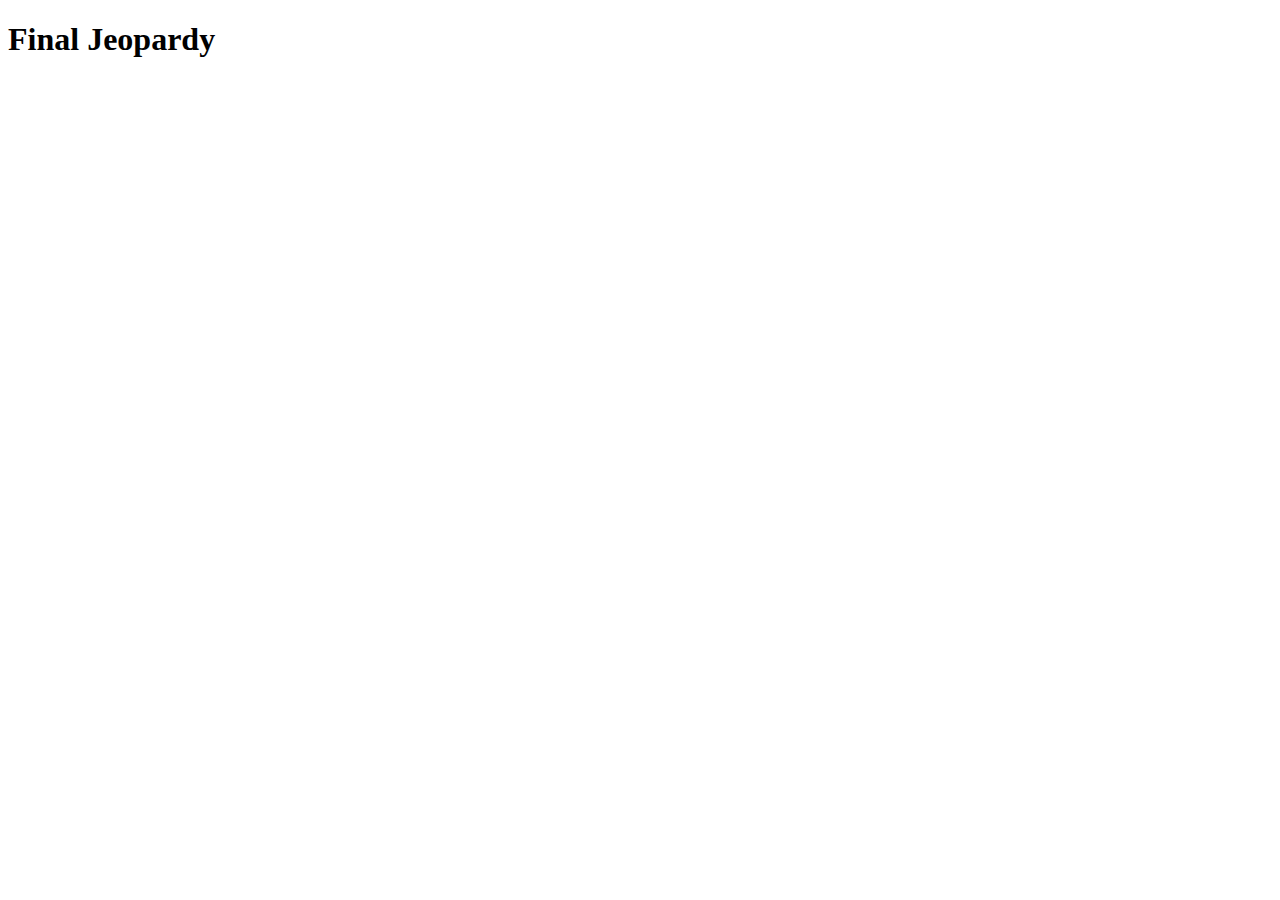
==== final-jeopardy.html @ 98b5b3fa "Initial commit" ====
<!DOCTYPE html>
<html lang="en">
<head>
  <meta charset="UTF-8">
  <meta http-equiv="X-UA-Compatible" content="IE=edge">
  <meta name="viewport" content="width=device-width, initial-scale=1.0">
  <title>Final Jeopardy</title>
</head>
<body>
  <h1>Final Jeopardy</h1>
</body>
</html>
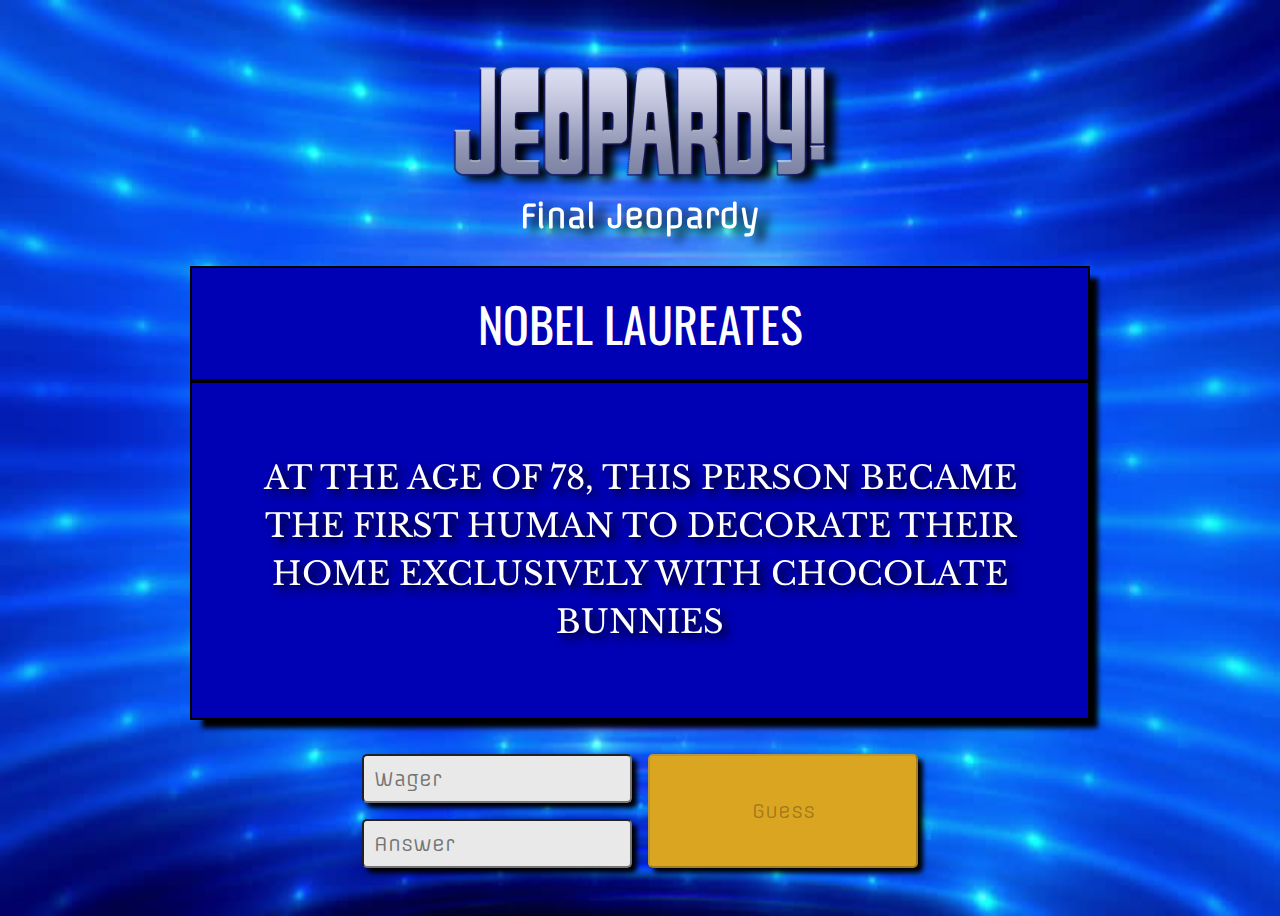
==== commit 51ce81a1: "jeopardy project submission" ====
--- a/final-jeopardy.html
+++ b/final-jeopardy.html
@@ -4,9 +4,33 @@
   <meta charset="UTF-8">
   <meta http-equiv="X-UA-Compatible" content="IE=edge">
   <meta name="viewport" content="width=device-width, initial-scale=1.0">
+  <link rel='stylesheet' href='/styles/style-final.css'>
+  <link rel="preconnect" href="https://fonts.googleapis.com">
+  <link rel="preconnect" href="https://fonts.gstatic.com" crossorigin>
+  <link href="https://fonts.googleapis.com/css2?family=Offside&family=Libre+Baskerville&family=Oswald&display=swap" rel="stylesheet"> 
   <title>Final Jeopardy</title>
 </head>
 <body>
-  <h1>Final Jeopardy</h1>
+  <!-- setting up main flex container -->
+  <main>
+    <!-- logo & header -->
+    <img src="/images/JeopardyLogo.png" id='logo'>
+    <h1>Final Jeopardy</h1>
+    <!-- game board, divs for different types of squares-->
+    <div id='board'>
+      <div class='item category'>
+        <p>NOBEL LAUREATES</p>
+      </div>
+      <div class='item question'>
+        <p>AT THE AGE OF 78, THIS PERSON BECAME THE FIRST HUMAN TO DECORATE THEIR HOME EXCLUSIVELY WITH CHOCOLATE BUNNIES</p>
+      </div>
+    </div>
+    <!-- user input within form -->
+    <form>
+      <input type='text' placeholder='Wager' class='text-box wager' >
+      <input type='text' placeholder='Answer' class='text-box answer' >
+      <input type='submit' value='Guess' id='guess' disabled>
+    </form>  
+  </main>
 </body>
 </html>--- a/styles/style-final.css
+++ b/styles/style-final.css
@@ -0,0 +1,171 @@
+* {
+    margin: 0;
+    padding: 0;
+}
+
+/* general setup, background image styling */
+body {
+    margin-top: 1em;
+    height: 100%;
+    background-image: url(/images/jeopardy-background-2.jpg);
+    background-size: 100% 100%;
+}
+
+/* establishing main flex container */
+main {
+    display: flex;
+    flex-direction: column;
+    justify-content: center;
+    align-items: center;
+    height: 100vh;
+}
+
+/* styling logo */
+#logo {
+    max-width: 30vw;
+    filter: drop-shadow(10px 5px 5px black)
+}
+
+/* header styling */
+h1, h2, h3 {
+    filter: drop-shadow(10px 5px 5px black);
+    margin: 0.5em;
+    font-family: 'Offside', sans-serif;
+    color: white;
+}
+
+/* set up final jeopardy card as two-box grid */
+#board {
+    outline: 2px black solid;
+    margin: 1em;
+    display: grid;
+    grid-template-columns: 1fr;
+    grid-template-rows: 1fr 3fr;
+    gap: 0.25em;
+    background-color: black;
+    height: 50vh;
+    width: 70vw;
+    box-shadow: 10px 10px 5px black;
+}
+
+/* general box rules */
+.item {
+    width: 70vw;
+    background-color: rgb(0, 0, 180);
+    display: flex;
+    justify-content: center;
+    align-items: center;
+    text-align: center;
+    color: white;
+}
+
+/* rules for category, location on grid */
+.category {
+    font-family: 'Oswald', sans-serif;
+    grid-column: 1;
+    grid-row: 1;    
+    font-size: 3em;
+}
+
+/* rules for question box, font, location */
+.question {
+    grid-column: 1;
+    grid-row: 2;
+}
+
+.question p {
+    filter: drop-shadow(5px 5px 5px black);
+    font-family: 'Libre Baskerville', serif;
+    padding: 1em;
+    font-size: 2em;
+    line-height: 1.5em;
+}
+
+/* setup form (answer, wager, guess button) as grid to allow specific orientation (as per wireframe) */
+form {
+    margin-top: 1.25em;
+    text-align: center;
+    display: grid;
+    grid-template-columns: 1fr 1fr;
+    grid-template-rows: 1fr 1fr;
+    gap: 1em;
+    max-width: 90%;
+}
+
+input {
+    padding: 0.5em;
+    font-size: 20px;
+    border-radius: 5px;
+    box-shadow: 5px 5px 5px black ;
+    font-family: 'Offside', sans-serif;
+}
+
+/* grid-column and grid-row were useful for getting specific orientation of inputs */
+#guess {
+    background-color: goldenrod;
+    display: inline-block;
+    grid-column: 2/3;
+    grid-row: 1/3;
+}
+
+#guess:hover {
+    background-color: yellow;
+}
+
+.wager {
+    grid-column: 1/2;
+    grid-row: 1/2;
+}
+
+.answer {
+    grid-column: 1/2;
+    grid-row: 2/3;
+}
+
+.text-box {
+    background-color: rgb(233, 233, 233);
+}
+
+.text-box:hover {
+    background-color: white;
+}
+
+/* rules for smaller screens, mainly to address issues with "form" orientation*/
+@media screen and (max-width: 800px) {
+
+    #logo {
+        max-width: 50vw;
+    }
+
+    body {
+        background-size: cover;
+    }
+
+    main {
+        justify-content: center;
+        height: 100vh;
+        width: 99vw;
+    }
+
+    .question p {
+        font-size: 1.1em;
+    }
+
+    .category p {
+        font-size: .75em;
+    }
+
+    input {
+        padding: 0;
+        width: 80%;
+        text-align: center;
+    }
+
+    form {
+        display: flex;
+        flex-direction: column;
+        align-items: center;
+        width: 100vw;
+    }
+}
+
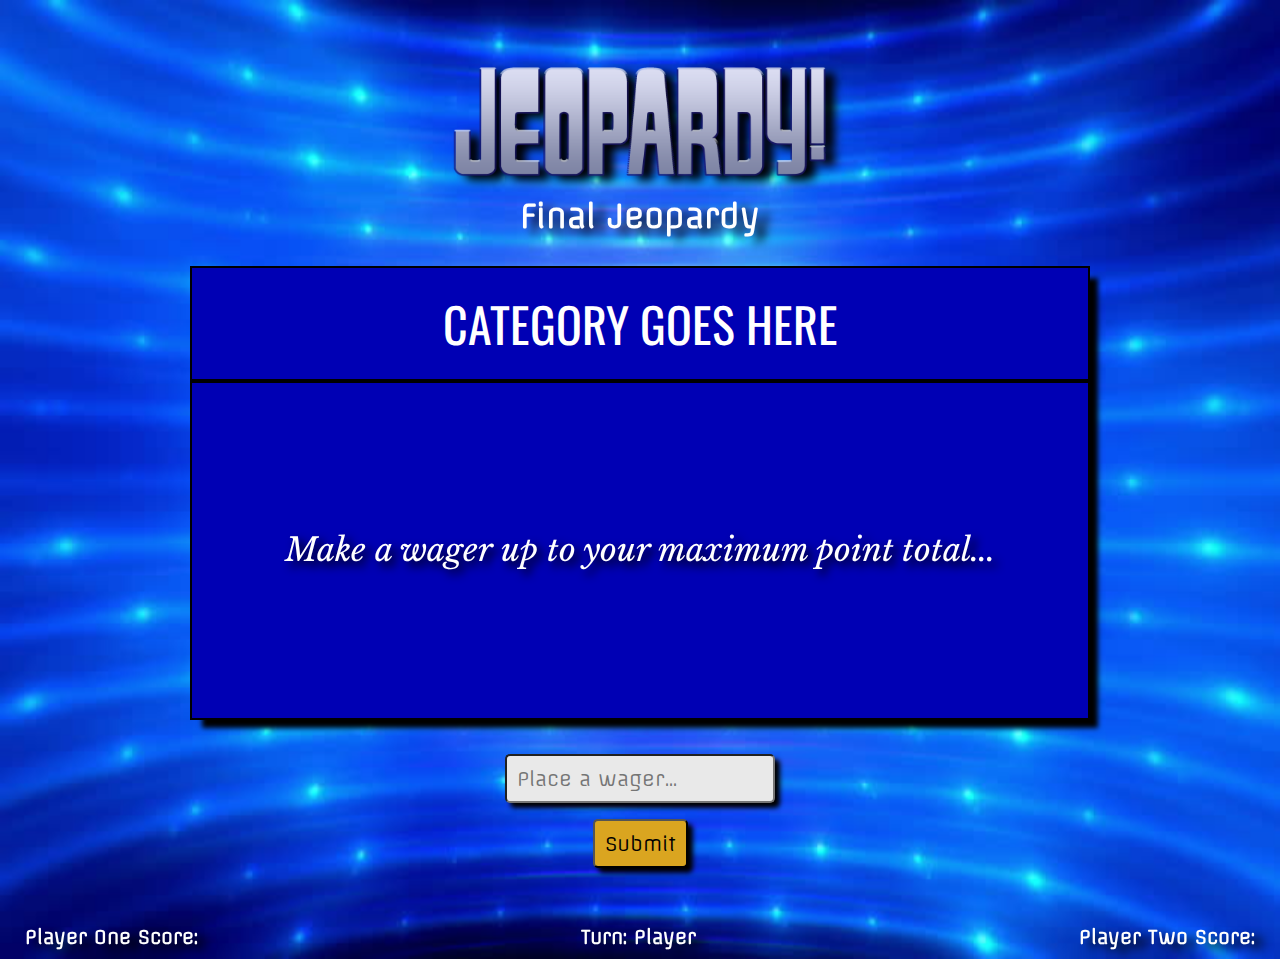
==== commit a39c4500: "added js files, updated html and css" ====
--- a/final-jeopardy.html
+++ b/final-jeopardy.html
@@ -19,18 +19,26 @@
     <!-- game board, divs for different types of squares-->
     <div id='board'>
       <div class='item category'>
-        <p>NOBEL LAUREATES</p>
+        <p>CATEGORY GOES HERE</p>
       </div>
       <div class='item question'>
-        <p>AT THE AGE OF 78, THIS PERSON BECAME THE FIRST HUMAN TO DECORATE THEIR HOME EXCLUSIVELY WITH CHOCOLATE BUNNIES</p>
+        <p id="final-question"><i>Make a wager up to your maximum point total...</i></p>
       </div>
     </div>
     <!-- user input within form -->
-    <form>
-      <input type='text' placeholder='Wager' class='text-box wager' >
-      <input type='text' placeholder='Answer' class='text-box answer' >
-      <input type='submit' value='Guess' id='guess' disabled>
+    <form onsubmit="return false">
+      <input type='text' placeholder='Place a wager...' class='text-box' id='user-input'>
+      <input type='submit' value='Submit' id='guess'>
     </form>  
   </main>
+  <footer>
+    <div id='score'>
+      <!-- spans to change text within h3 elements for score, turn -->
+      <h3>Player One Score: <span id='score-p1'></span></h3>
+      <h3>Turn: Player <span id='turn'></span></h3>
+      <h3>Player Two Score: <span id='score-p2'></span></h3>
+    </div>
+</footer>
+  <script src="/scripts/final-jeopardy.js"></script>
 </body>
 </html>--- a/styles/style-final.css
+++ b/styles/style-final.css
@@ -85,11 +85,15 @@
 form {
     margin-top: 1.25em;
     text-align: center;
-    display: grid;
-    grid-template-columns: 1fr 1fr;
-    grid-template-rows: 1fr 1fr;
+    display: flex;
+    flex-direction: column;
+    
+    display: flex;
+    flex-direction: column;
+    align-items: center;
+    width: 100vw;
     gap: 1em;
-    max-width: 90%;
+
 }
 
 input {
@@ -130,6 +134,14 @@
     background-color: white;
 }
 
+#score {
+    display: flex;
+    justify-content: space-between;
+    margin-left: 1em;
+    margin-right: 1em;
+
+}
+
 /* rules for smaller screens, mainly to address issues with "form" orientation*/
 @media screen and (max-width: 800px) {
 
@@ -161,11 +173,6 @@
         text-align: center;
     }
 
-    form {
-        display: flex;
-        flex-direction: column;
-        align-items: center;
-        width: 100vw;
-    }
+    
 }
 
